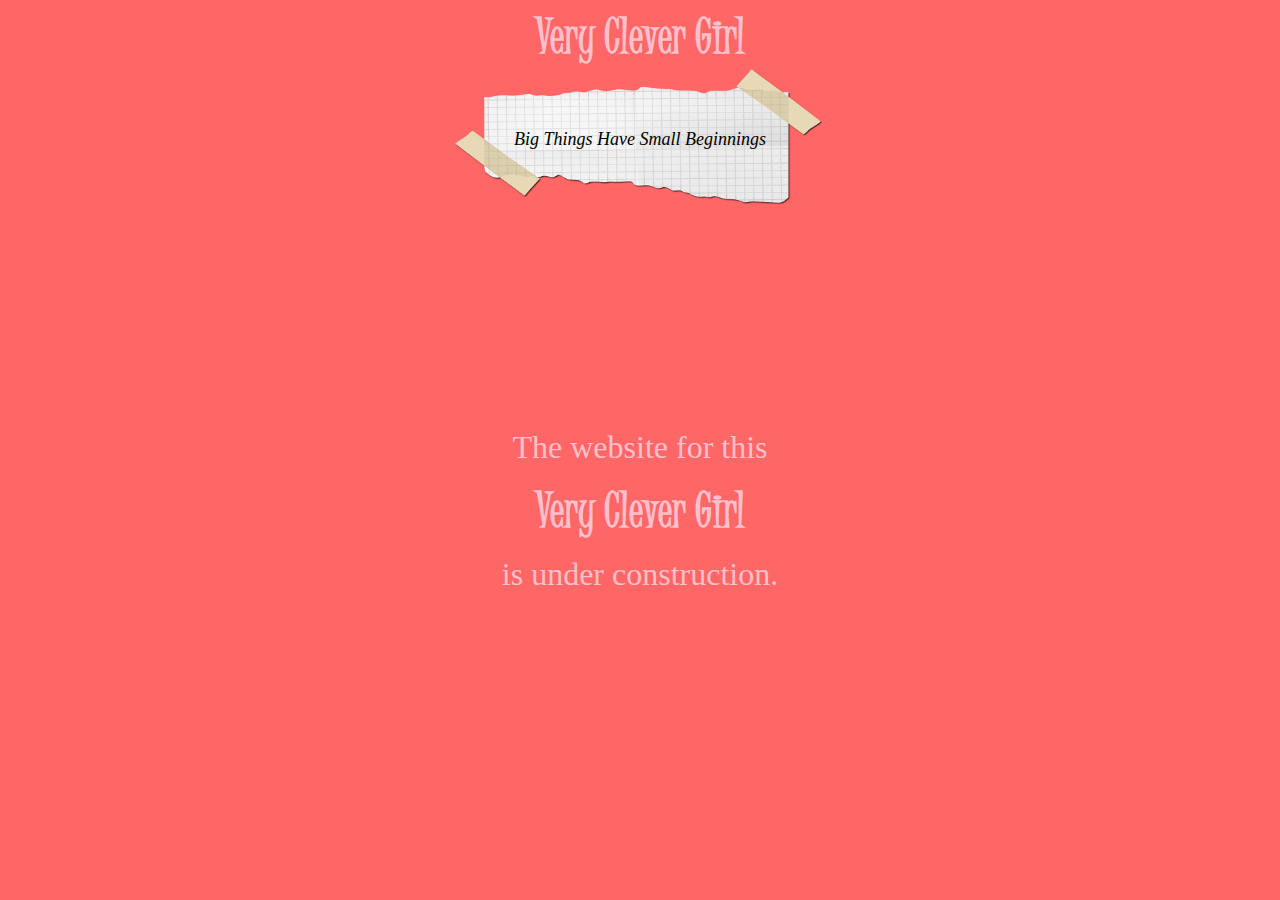
==== index.html @ 81830df7 "Alpha 0.0" ====
<!DOCTYPE html PUBLIC "-//W3C//DTD XHTML 1.0 Transitional//EN" "http://www.w3.org/TR/xhtml1/DTD/xhtml1-transitional.dtd">

<html xmlns="http://www.w3.org/1999/xhtml">

<head>


<meta http-equiv="Content-Type" content="text/html; charset=utf-8" />

<style>
.container {
    position: relative;
    text-align: center;
    color: white;
}

.centered {
    position: absolute;
    top: 50%;
    left: 50%;
    transform: translate(-50%, -50%);
}
</style>
<link rel="stylesheet" href="style.css">  

<title>Very Clever Girl</title>

</head>


<center>

<header>
	<font size="12" face="juice_itc" color="pink"><b>Very Clever Girl</b></font>
<br>
	
	
<div class="container">
  <img src="images/assets/GraphPaper.png" alt="Note" style="width:30%;">
  <div class="centered">
    <font size="4" face="Comic Sans MS" color="black" style="vertical-align:super"><i>Big Things Have Small Beginnings</i></font>
  </div>
</div>

</header>

<br><br><br><br><br><br><br><br><br><br><br><br> 

<font size="6" face="verdana" color="pink">The website for this</font>

<p>

<font size="12" face="juice_itc" color="pink"><b>Very Clever Girl</b></font>

<p>

<font size="6" face="verdana" color="pink">is under construction.</font>

</center>



</body
>
</html>
---- style.css ----
body {
	background-color: #FF6666;
}
p {
	font-family: verdana;
	color: pink;
}

@font-face {
    font-family: 'juice_itc';
    src: url('juice_itc.eot');
    src: url('juice_itc.eot?#iefix') format('embedded-opentype'),
         url('juice_itc.woff') format('woff'),
         url('juice_itc.ttf') format('truetype'),
         url('juice_itc.svg#juice_itcregular') format('svg');
    font-weight: normal;
    font-style: normal;
}
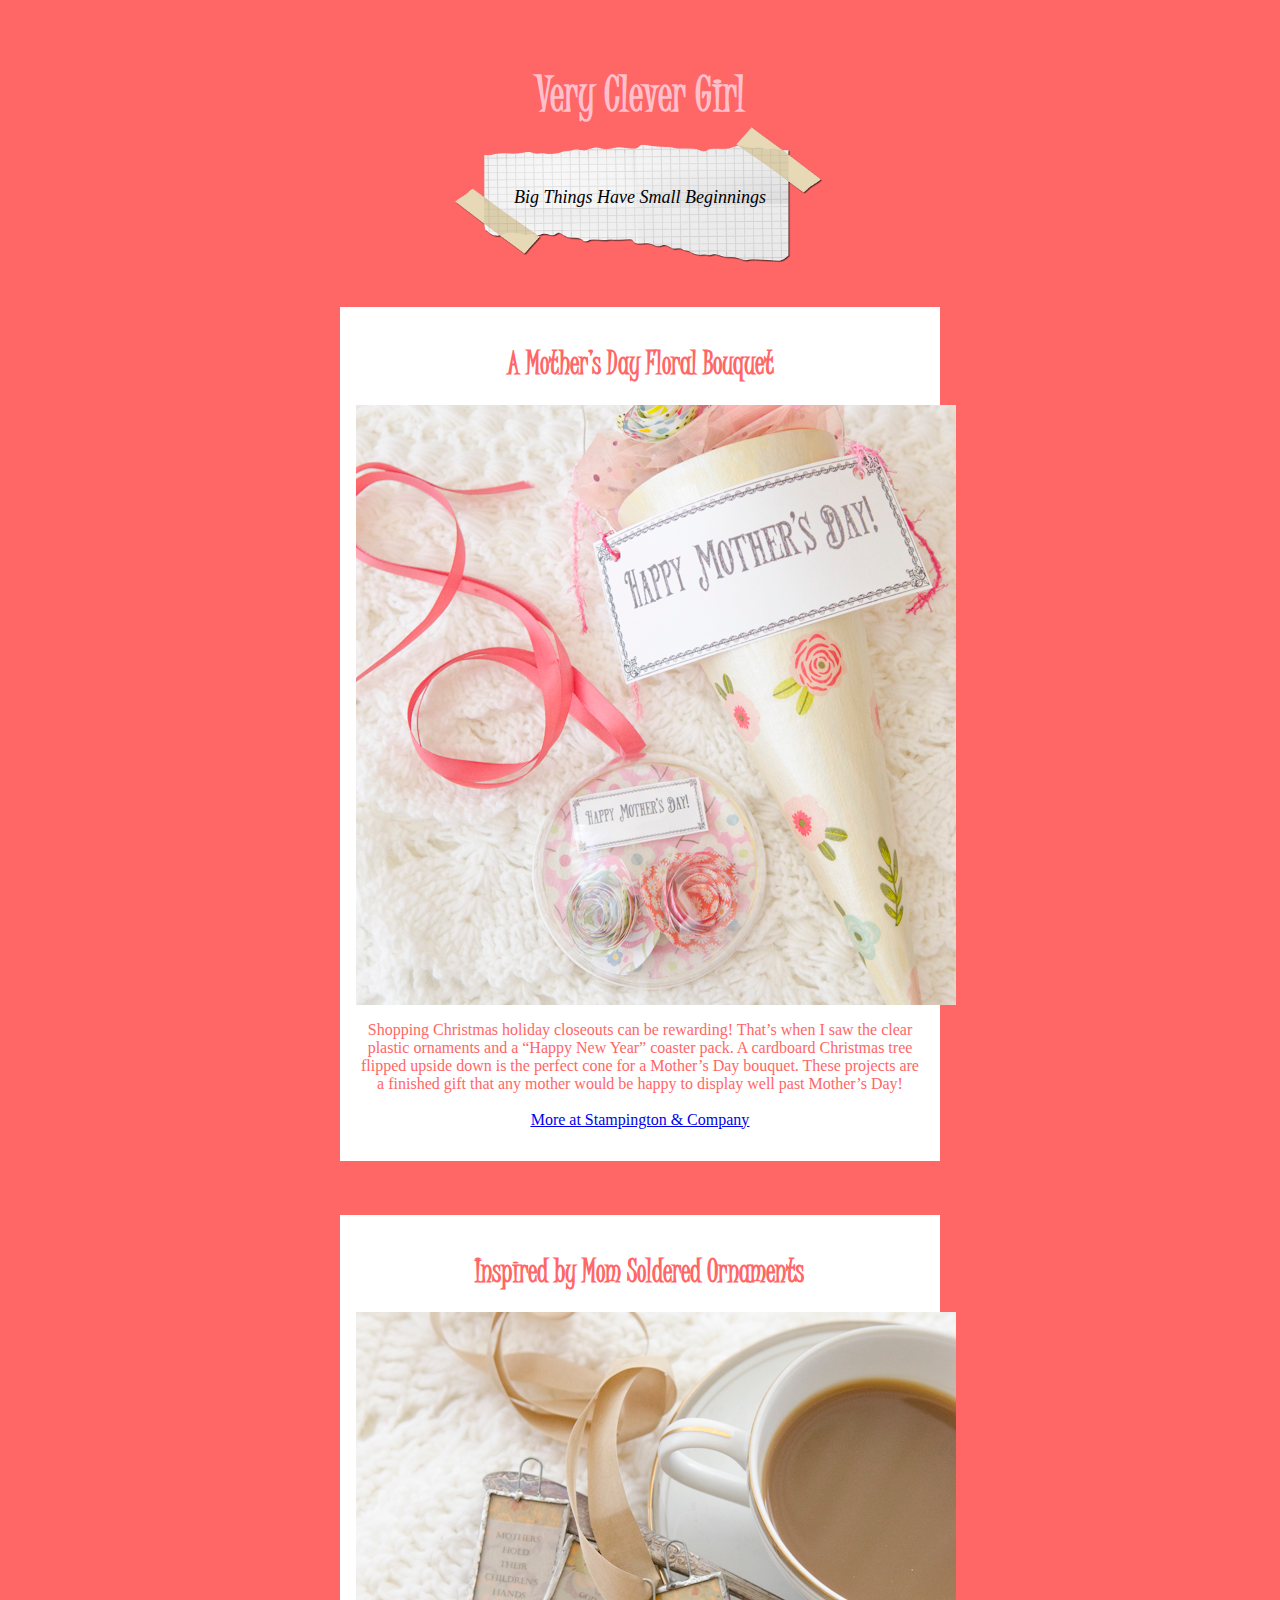
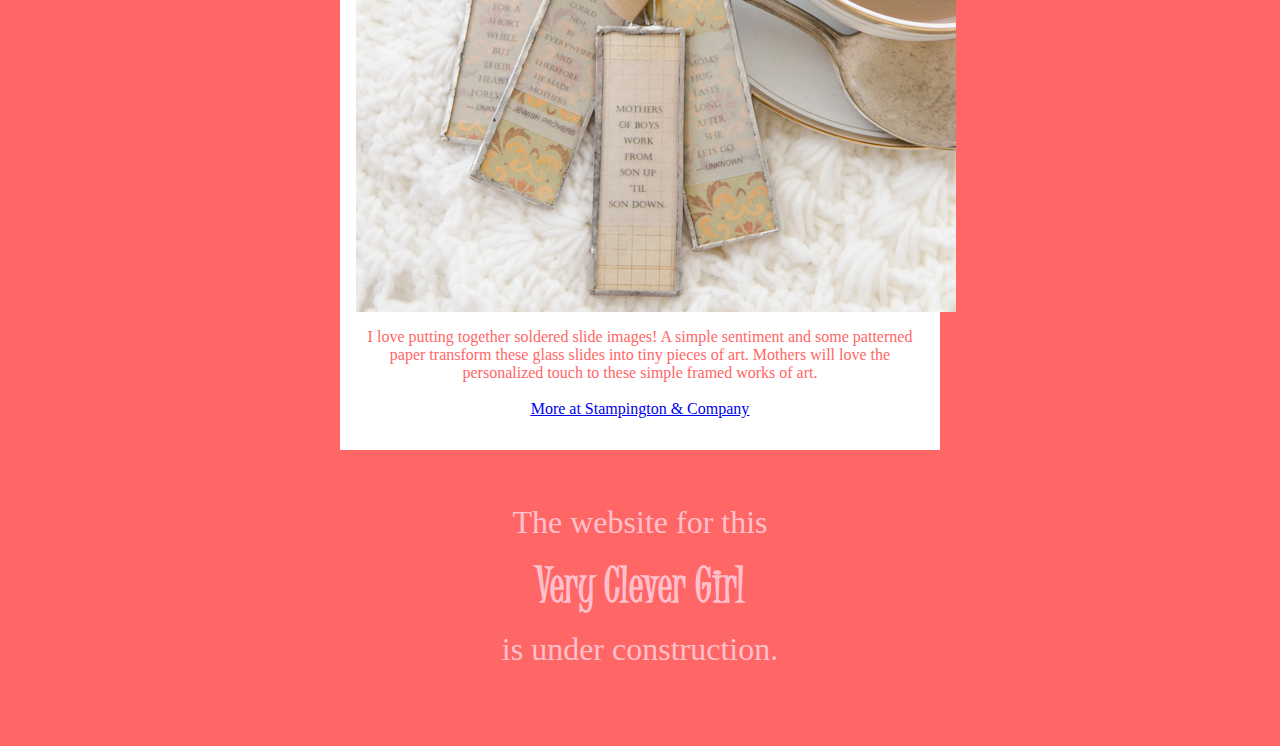
==== commit b9b6bdf5: "Alpha 0.1" ====
--- a/index.html
+++ b/index.html
@@ -31,7 +31,7 @@
 <center>
 
 <header>
-	<font size="12" face="juice_itc" color="pink"><b>Very Clever Girl</b></font>
+	<font size="12" face="juice_itc" color="pink"><b><br>Very Clever Girl</b></font>
 <br>
 	
 	
@@ -44,7 +44,42 @@
 
 </header>
 
-<br><br><br><br><br><br><br><br><br><br><br><br> 
+<br><br>
+
+<div class="post">
+	<h1>A Mother’s Day Floral Bouquet</h1>
+	<a href="https://stampington.com/A-Mothers-Day-Floral-Bouquet-Project" target="_blank">
+		<img src="images/posts/Stmp-Mothers-Day.jpg" alt="Mother's Day Floral Bouquet">
+	</a>
+	<br>
+	<p>Shopping Christmas holiday closeouts can be rewarding! That’s when I saw the clear plastic 
+		ornaments and a “Happy New Year” coaster pack. A cardboard Christmas tree flipped upside down is the perfect cone for a Mother’s Day bouquet. 
+		These projects are a finished gift that any mother would be happy to display well past Mother’s Day!
+		<br><br>
+		<a href="https://stampington.com/A-Mothers-Day-Floral-Bouquet-Project" target="_blank">
+			<u>More at Stampington & Company</u>
+		</a>
+	</p>
+</div>
+
+<br><br><br>
+
+<div class="post">
+	<h1>Inspired by Mom Soldered Ornaments</h1>
+	<a href="https://stampington.com/Mom-Inspired-Soldered-Ornaments-Project" target="_blank">
+		<img src="images/posts/Stmp-Soldered-Ornaments.jpg" alt="Mother's Day Floral Bouquet">
+	</a>
+	<br>
+	<p>I love putting together soldered slide images! A simple sentiment and some patterned paper transform these glass slides into tiny pieces of art. 
+		Mothers will love the personalized touch to these simple framed works of art.
+		<br><br>
+		<a href="https://stampington.com/Mom-Inspired-Soldered-Ornaments-Project" target="_blank">
+			<u>More at Stampington & Company</u>
+		</a>
+	</p>
+</div>
+
+<br><br><br>
 
 <font size="6" face="verdana" color="pink">The website for this</font>
 
@@ -58,9 +93,8 @@
 
 </center>
 
+<br><br><br>
 
-
-</body
->
+</body>
 </html>
 
--- a/style.css
+++ b/style.css
@@ -1,13 +1,19 @@
 body {
 	background-color: #FF6666;
 }
+
+h1 {
+	font-family: juice_itc;
+	color: #FF6666;
+}
+
 p {
 	font-family: verdana;
-	color: pink;
+	color: #FF6666;
 }
 
 @font-face {
-    font-family: 'juice_itc';
+    font-family: "juice_itc";
     src: url('juice_itc.eot');
     src: url('juice_itc.eot?#iefix') format('embedded-opentype'),
          url('juice_itc.woff') format('woff'),
@@ -15,4 +21,13 @@
          url('juice_itc.svg#juice_itcregular') format('svg');
     font-weight: normal;
     font-style: normal;
+}
+	
+.post {
+	width: 45%;
+	position: relative;
+	text-align: center;
+	background-color: white;
+	margin: auto;
+	padding: 16px;
 }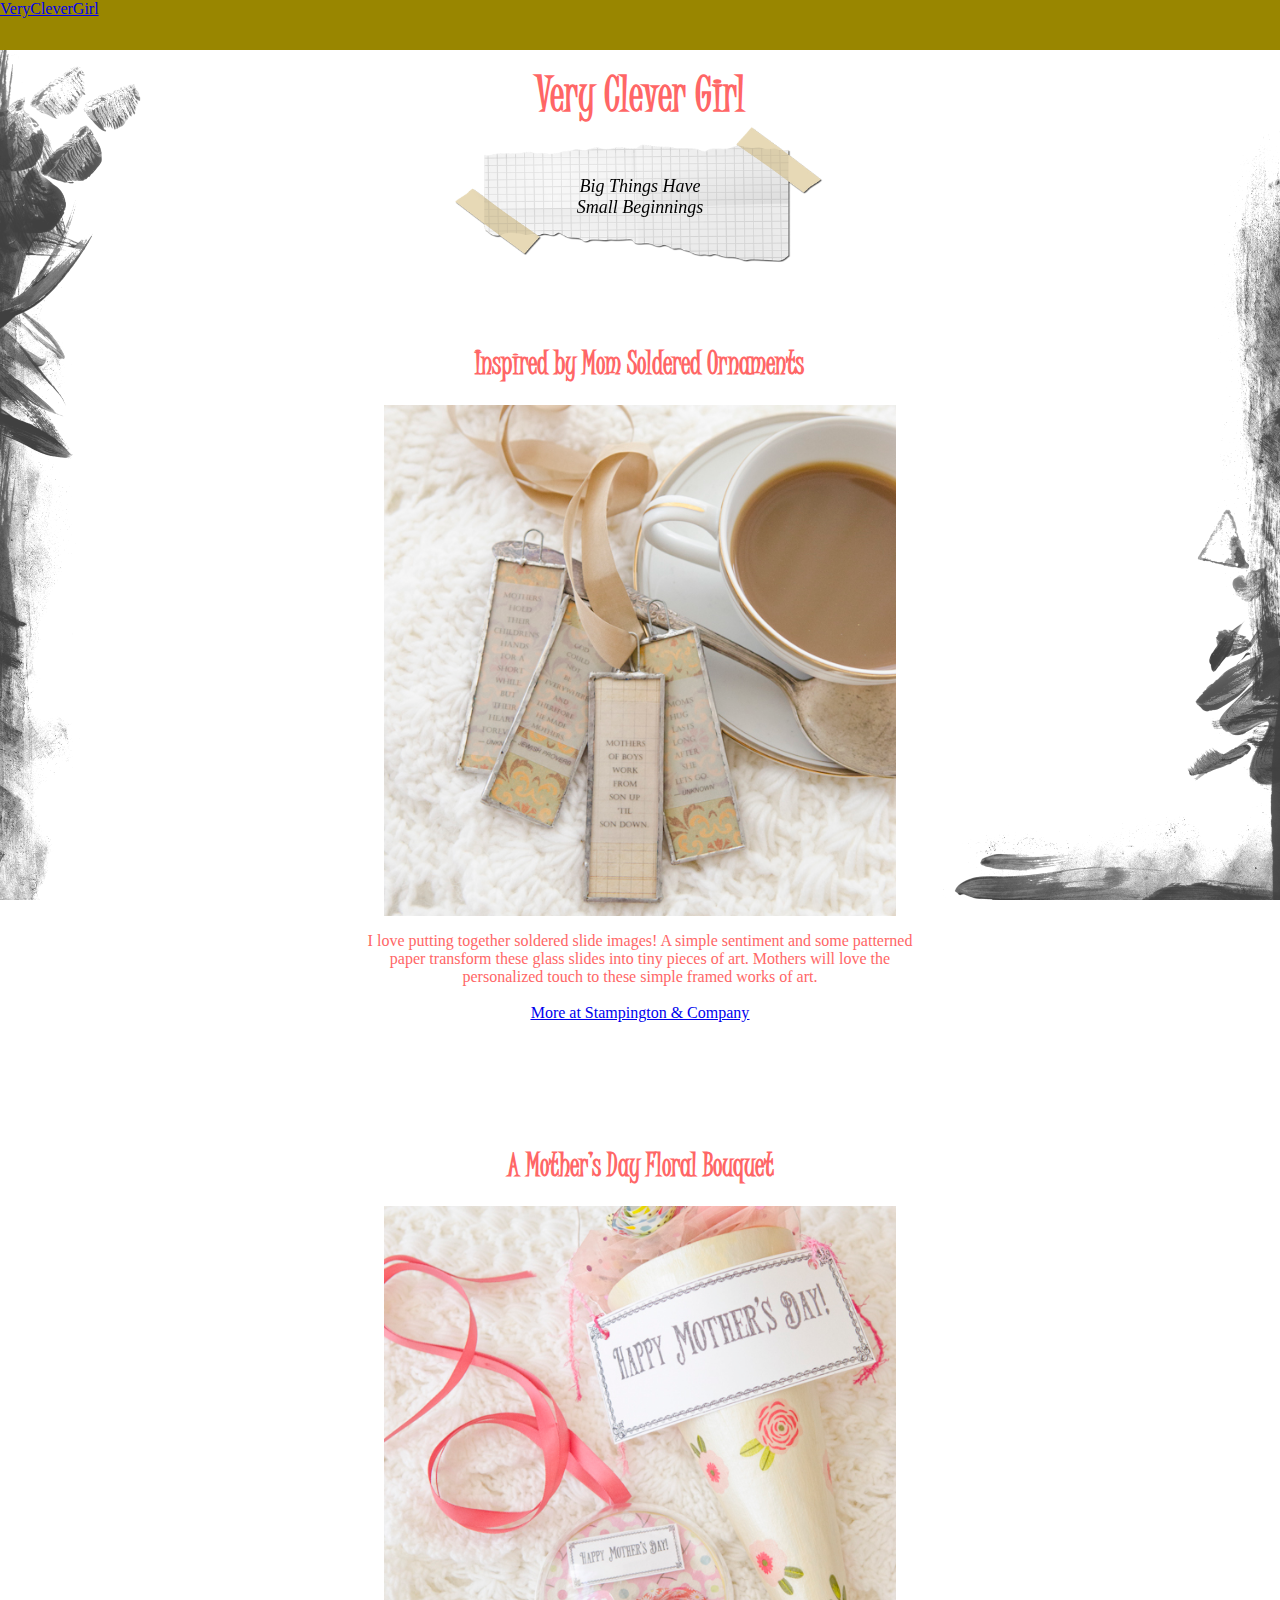
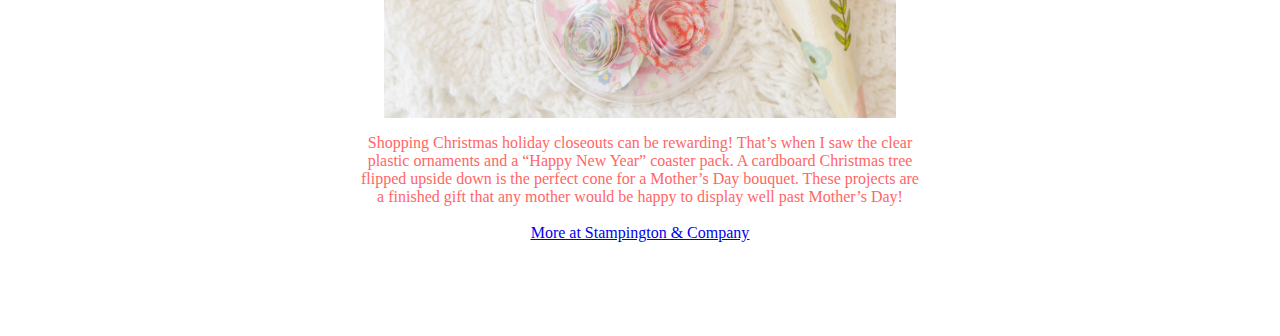
==== commit 15f57e7b: "Alpha 0.2" ====
--- a/index.html
+++ b/index.html
@@ -1,62 +1,49 @@
-<!DOCTYPE html PUBLIC "-//W3C//DTD XHTML 1.0 Transitional//EN" "http://www.w3.org/TR/xhtml1/DTD/xhtml1-transitional.dtd">
+<!DOCTYPE html PUBLIC '-//W3C//DTD XHTML 1.0 Transitional//EN' 'http://www.w3.org/TR/xhtml1/DTD/xhtml1-transitional.dtd'>
 
-<html xmlns="http://www.w3.org/1999/xhtml">
+<html xmlns='https://www.w3.org/1999/xhtml/'>
 
 <head>
 
+<meta http-equiv='Content-Type' content='text/html; charset=utf-8' />
 
-<meta http-equiv="Content-Type" content="text/html; charset=utf-8" />
-
-<style>
-.container {
-    position: relative;
-    text-align: center;
-    color: white;
-}
-
-.centered {
-    position: absolute;
-    top: 50%;
-    left: 50%;
-    transform: translate(-50%, -50%);
-}
-</style>
-<link rel="stylesheet" href="style.css">  
+<link rel='stylesheet' href='style.css'>  
 
 <title>Very Clever Girl</title>
 
 </head>
 
+<!-- Background Image & Overlays -->
+<body background='images/assets/creamy_marble_bg.tif'>
+<div class="bg_overlay"><img src='images/assets/splotchy_overlay_left_bg.png' style='min-height:800px; max-height:100%;'></div>
+<div class="bg_overlay"><img src='images/assets/splotchy_overlay_right_bg.png' align='right' style='min-height:800px; max-height:100%;'></div>
+
 
 <center>
-
+<!-- Title and Quote -->
 <header>
-	<font size="12" face="juice_itc" color="pink"><b><br>Very Clever Girl</b></font>
-<br>
-	
-	
-<div class="container">
-  <img src="images/assets/GraphPaper.png" alt="Note" style="width:30%;">
-  <div class="centered">
-    <font size="4" face="Comic Sans MS" color="black" style="vertical-align:super"><i>Big Things Have Small Beginnings</i></font>
-  </div>
-</div>
-
+	<font size='12' face='juice_itc' color='FF6666'><b><br>Very Clever Girl</b></font>
+	<br>
+	<div class='container'>
+		<img src='images/assets/GraphPaper.png' alt='Note' style='min-width:300px; max-width:30%;'>
+		<div class='centered'>
+			<font size='4' face='cursive' color='black' style='vertical-align:super'><i>Big Things Have<br>Small Beginnings</i></font>
+		</div>
+	</div>
 </header>
 
 <br><br>
 
-<div class="post">
-	<h1>A Mother’s Day Floral Bouquet</h1>
-	<a href="https://stampington.com/A-Mothers-Day-Floral-Bouquet-Project" target="_blank">
-		<img src="images/posts/Stmp-Mothers-Day.jpg" alt="Mother's Day Floral Bouquet">
+<!-- Posts -->
+<div class='post'>
+	<h1>Inspired by Mom Soldered Ornaments</h1>
+	<a href='https://stampington.com/Mom-Inspired-Soldered-Ornaments-Project' target='_blank'>
+		<img src='images/posts/Stmp-Soldered-Ornaments.jpg' alt='Mother's Day Floral Bouquet' style='width:90%'>
 	</a>
 	<br>
-	<p>Shopping Christmas holiday closeouts can be rewarding! That’s when I saw the clear plastic 
-		ornaments and a “Happy New Year” coaster pack. A cardboard Christmas tree flipped upside down is the perfect cone for a Mother’s Day bouquet. 
-		These projects are a finished gift that any mother would be happy to display well past Mother’s Day!
+	<p>I love putting together soldered slide images! A simple sentiment and some patterned paper transform these glass slides into tiny pieces of art. 
+		Mothers will love the personalized touch to these simple framed works of art.
 		<br><br>
-		<a href="https://stampington.com/A-Mothers-Day-Floral-Bouquet-Project" target="_blank">
+		<a href='https://stampington.com/Mom-Inspired-Soldered-Ornaments-Project' target='_blank'>
 			<u>More at Stampington & Company</u>
 		</a>
 	</p>
@@ -64,37 +51,33 @@
 
 <br><br><br>
 
-<div class="post">
-	<h1>Inspired by Mom Soldered Ornaments</h1>
-	<a href="https://stampington.com/Mom-Inspired-Soldered-Ornaments-Project" target="_blank">
-		<img src="images/posts/Stmp-Soldered-Ornaments.jpg" alt="Mother's Day Floral Bouquet">
+<div class='post'>
+	<h1>A Mother’s Day Floral Bouquet</h1>
+	<a href='https://stampington.com/A-Mothers-Day-Floral-Bouquet-Project' target='_blank'>
+		<img src='images/posts/Stmp-Mothers-Day.jpg' alt='Mother's Day Floral Bouquet' style='width:90%'>
 	</a>
 	<br>
-	<p>I love putting together soldered slide images! A simple sentiment and some patterned paper transform these glass slides into tiny pieces of art. 
-		Mothers will love the personalized touch to these simple framed works of art.
+	<p>Shopping Christmas holiday closeouts can be rewarding! That’s when I saw the clear plastic 
+		ornaments and a “Happy New Year” coaster pack. A cardboard Christmas tree flipped upside down is the perfect cone for a Mother’s Day bouquet. 
+		These projects are a finished gift that any mother would be happy to display well past Mother’s Day!
 		<br><br>
-		<a href="https://stampington.com/Mom-Inspired-Soldered-Ornaments-Project" target="_blank">
+		<a href='https://stampington.com/A-Mothers-Day-Floral-Bouquet-Project' target='_blank'>
 			<u>More at Stampington & Company</u>
 		</a>
 	</p>
 </div>
 
-<br><br><br>
-
-<font size="6" face="verdana" color="pink">The website for this</font>
-
-<p>
-
-<font size="12" face="juice_itc" color="pink"><b>Very Clever Girl</b></font>
-
-<p>
-
-<font size="6" face="verdana" color="pink">is under construction.</font>
-
 </center>
 
+<!-- Header Bar -->
+<div id="header_bar"><a data-pin-do="buttonFollow" href="https://www.pinterest.com/oldenough2know/">VeryCleverGirl</a>
+</div>
+
 <br><br><br>
-
+<script
+    type="text/javascript"
+    async defer
+    src="//assets.pinterest.com/js/pinit.js"
+></script>
 </body>
-</html>
-
+</html>--- a/style.css
+++ b/style.css
@@ -1,5 +1,6 @@
 body {
-	background-color: #FF6666;
+	background-image: 
+		url("images/assets/creamy_marble_bg.png");
 }
 
 h1 {
@@ -13,7 +14,7 @@
 }
 
 @font-face {
-    font-family: "juice_itc";
+    font-family: 'juice_itc';
     src: url('juice_itc.eot');
     src: url('juice_itc.eot?#iefix') format('embedded-opentype'),
          url('juice_itc.woff') format('woff'),
@@ -22,12 +23,44 @@
     font-weight: normal;
     font-style: normal;
 }
+
+#header_bar {
+	position: absolute;
+    top: 0;
+    left: 0;
+	width: 100%;
+	height: 50px;
+	background: #998600;
+}
+
+.container {
+    position: relative;
+    text-align: center;
+    color: white;
+}
+
+.centered {
+    position: absolute;
+    top: 50%;
+    left: 50%;
+    transform: translate(-50%, -50%);
+}
 	
 .post {
-	width: 45%;
+	min-width: 400px;
+	max-width: 45%;
 	position: relative;
 	text-align: center;
 	background-color: white;
 	margin: auto;
 	padding: 16px;
+}
+
+.bg_overlay {
+    position: fixed;
+    top: 0;
+    left: 0;
+    right: 0;
+    bottom: 0;
+	opacity: 0.75;
 }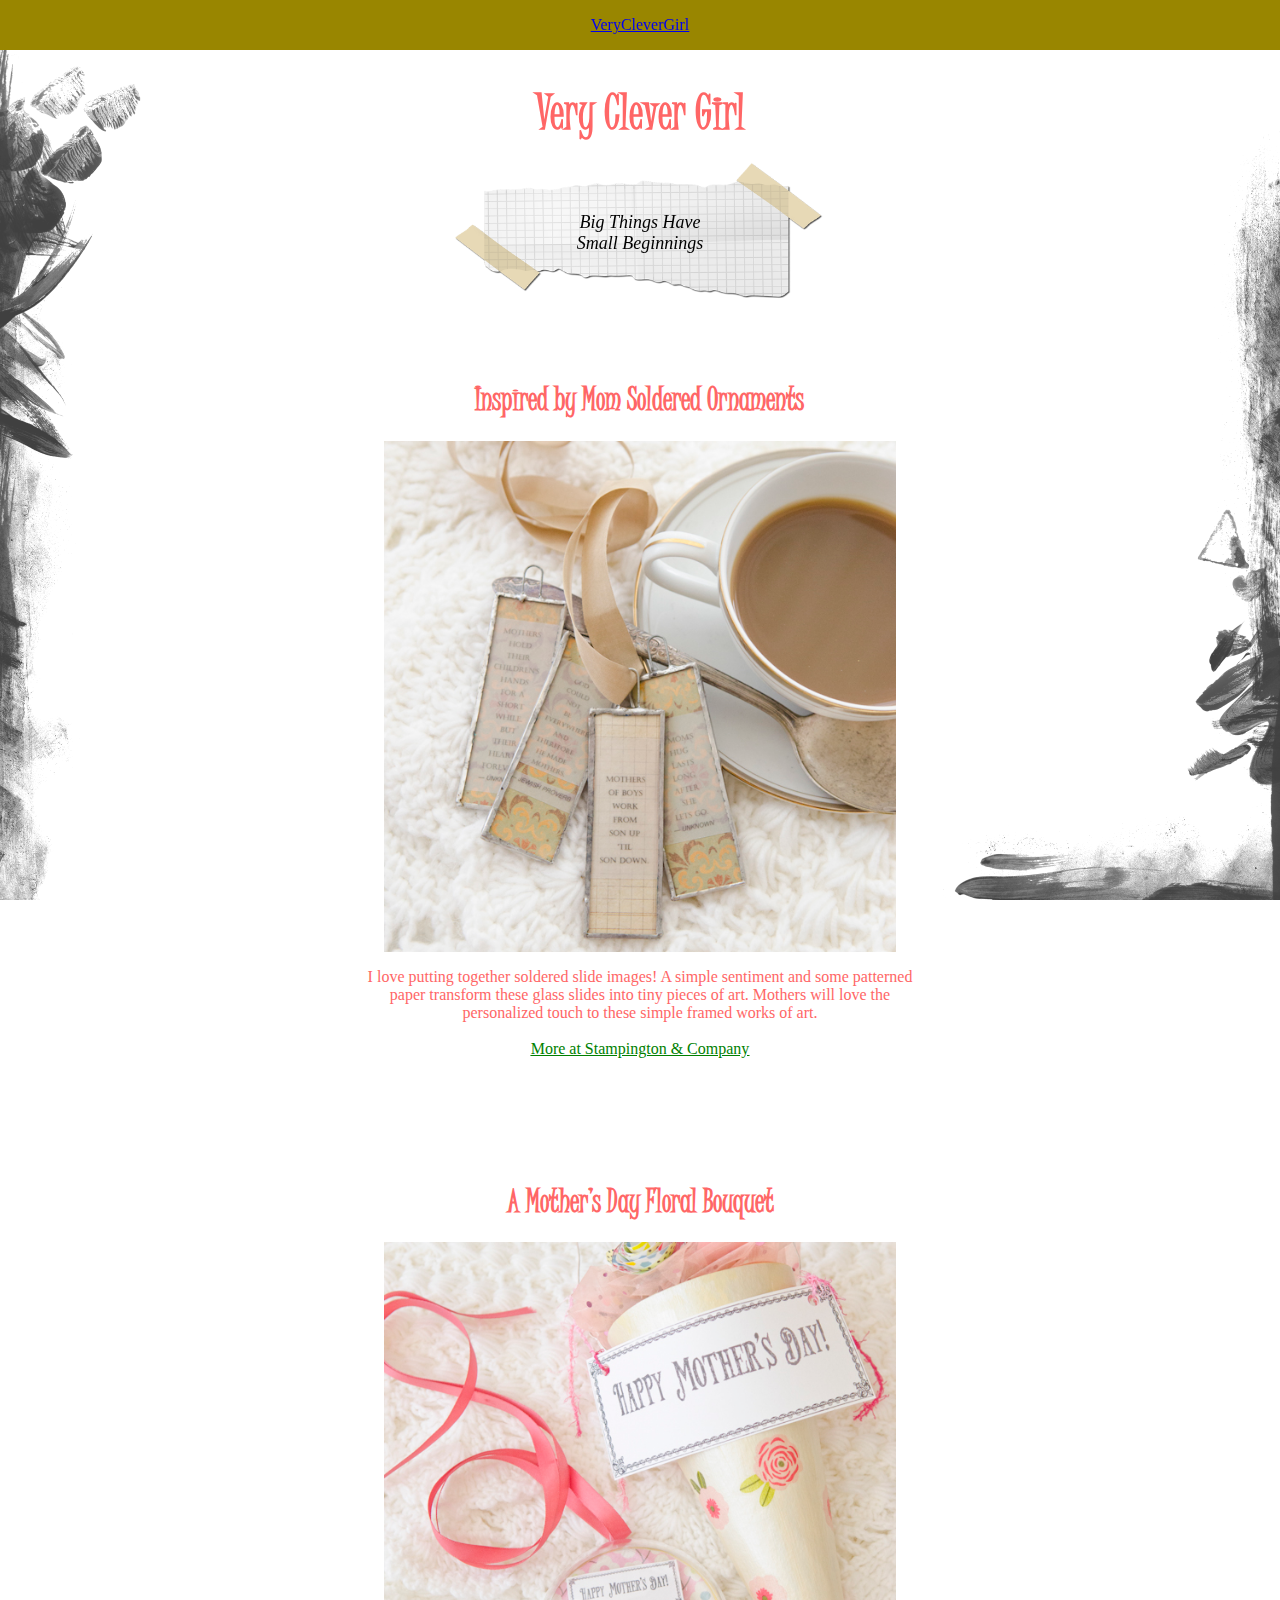
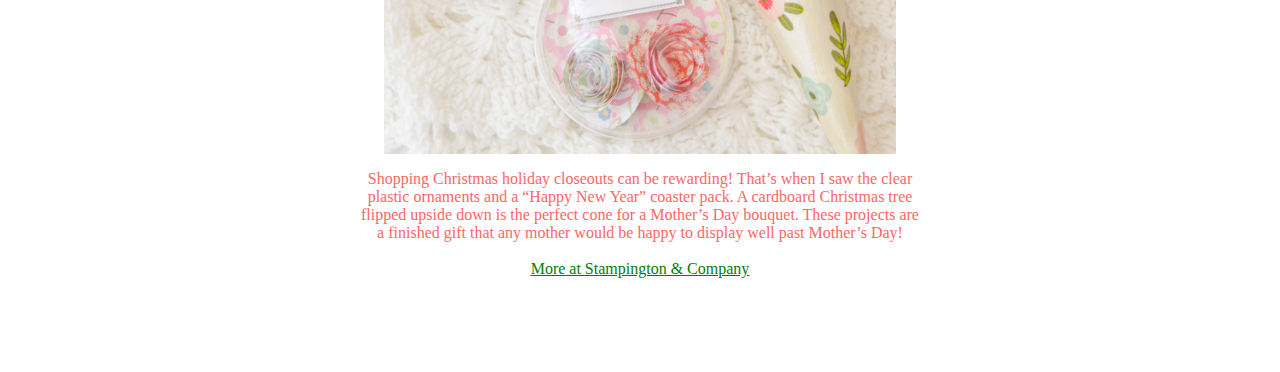
==== commit be99a9f8: "Alpha 0.2.1" ====
--- a/index.html
+++ b/index.html
@@ -1,27 +1,25 @@
 <!DOCTYPE html PUBLIC '-//W3C//DTD XHTML 1.0 Transitional//EN' 'http://www.w3.org/TR/xhtml1/DTD/xhtml1-transitional.dtd'>
 
 <html xmlns='https://www.w3.org/1999/xhtml/'>
-
 <head>
-
-<meta http-equiv='Content-Type' content='text/html; charset=utf-8' />
-
-<link rel='stylesheet' href='style.css'>  
-
-<title>Very Clever Girl</title>
-
+	<link rel='stylesheet' href='style.css'>
+	<title>Very Clever Girl</title>
 </head>
 
 <!-- Background Image & Overlays -->
-<body background='images/assets/creamy_marble_bg.tif'>
-<div class="bg_overlay"><img src='images/assets/splotchy_overlay_left_bg.png' style='min-height:800px; max-height:100%;'></div>
-<div class="bg_overlay"><img src='images/assets/splotchy_overlay_right_bg.png' align='right' style='min-height:800px; max-height:100%;'></div>
-
+<div class='bg_overlay'><img src='images/assets/splotchy_overlay_left_bg.png' style='min-height:800px; max-height:100%;'></div>
+<div class='bg_overlay'><img src='images/assets/splotchy_overlay_right_bg.png' align='right' style='min-height:800px; max-height:100%;'></div>
 
 <center>
 <!-- Title and Quote -->
 <header>
-	<font size='12' face='juice_itc' color='FF6666'><b><br>Very Clever Girl</b></font>
+	<br>
+	<div class='container'>
+		<font size='12' face='juice_itc' color='FF6666'>
+			<br>
+			<a href='index.html' style='text-decoration:none; color: #FF6666;'><b>Very Clever Girl</b></a>
+		</font>
+	</div>
 	<br>
 	<div class='container'>
 		<img src='images/assets/GraphPaper.png' alt='Note' style='min-width:300px; max-width:30%;'>
@@ -29,21 +27,19 @@
 			<font size='4' face='cursive' color='black' style='vertical-align:super'><i>Big Things Have<br>Small Beginnings</i></font>
 		</div>
 	</div>
+	<br><br>
 </header>
-
-<br><br>
 
 <!-- Posts -->
 <div class='post'>
 	<h1>Inspired by Mom Soldered Ornaments</h1>
 	<a href='https://stampington.com/Mom-Inspired-Soldered-Ornaments-Project' target='_blank'>
-		<img src='images/posts/Stmp-Soldered-Ornaments.jpg' alt='Mother's Day Floral Bouquet' style='width:90%'>
+		<img src='images/posts/Stmp-Soldered-Ornaments.jpg' alt="Inspired by Mom Soldered Ornaments" style='width:90%; border:0;'>
 	</a>
-	<br>
 	<p>I love putting together soldered slide images! A simple sentiment and some patterned paper transform these glass slides into tiny pieces of art. 
 		Mothers will love the personalized touch to these simple framed works of art.
 		<br><br>
-		<a href='https://stampington.com/Mom-Inspired-Soldered-Ornaments-Project' target='_blank'>
+		<a href='https://stampington.com/Mom-Inspired-Soldered-Ornaments-Project' target='_blank' style='color: green'>
 			<u>More at Stampington & Company</u>
 		</a>
 	</p>
@@ -54,14 +50,13 @@
 <div class='post'>
 	<h1>A Mother’s Day Floral Bouquet</h1>
 	<a href='https://stampington.com/A-Mothers-Day-Floral-Bouquet-Project' target='_blank'>
-		<img src='images/posts/Stmp-Mothers-Day.jpg' alt='Mother's Day Floral Bouquet' style='width:90%'>
+		<img src='images/posts/Stmp-Mothers-Day.jpg' alt="Mother's Day Floral Bouquet" style='width:90%; border:0;'>
 	</a>
-	<br>
 	<p>Shopping Christmas holiday closeouts can be rewarding! That’s when I saw the clear plastic 
 		ornaments and a “Happy New Year” coaster pack. A cardboard Christmas tree flipped upside down is the perfect cone for a Mother’s Day bouquet. 
 		These projects are a finished gift that any mother would be happy to display well past Mother’s Day!
 		<br><br>
-		<a href='https://stampington.com/A-Mothers-Day-Floral-Bouquet-Project' target='_blank'>
+		<a href='https://stampington.com/A-Mothers-Day-Floral-Bouquet-Project' target='_blank' style='color: green'>
 			<u>More at Stampington & Company</u>
 		</a>
 	</p>
@@ -70,7 +65,10 @@
 </center>
 
 <!-- Header Bar -->
-<div id="header_bar"><a data-pin-do="buttonFollow" href="https://www.pinterest.com/oldenough2know/">VeryCleverGirl</a>
+<div id="header_bar">
+    <div class='centered'>
+        <a data-pin-do="buttonFollow" href="https://www.pinterest.com/oldenough2know/boards/">VeryCleverGirl</a>
+    </div>
 </div>
 
 <br><br><br>
--- a/style.css
+++ b/style.css
@@ -56,6 +56,16 @@
 	padding: 16px;
 }
 
+.block_text {
+	min-width: 400px;
+	max-width: 75%;
+	position: relative;
+	text-align: center;
+	background-color: white;
+	margin: auto;
+	padding: 16px;
+}
+
 .bg_overlay {
     position: fixed;
     top: 0;
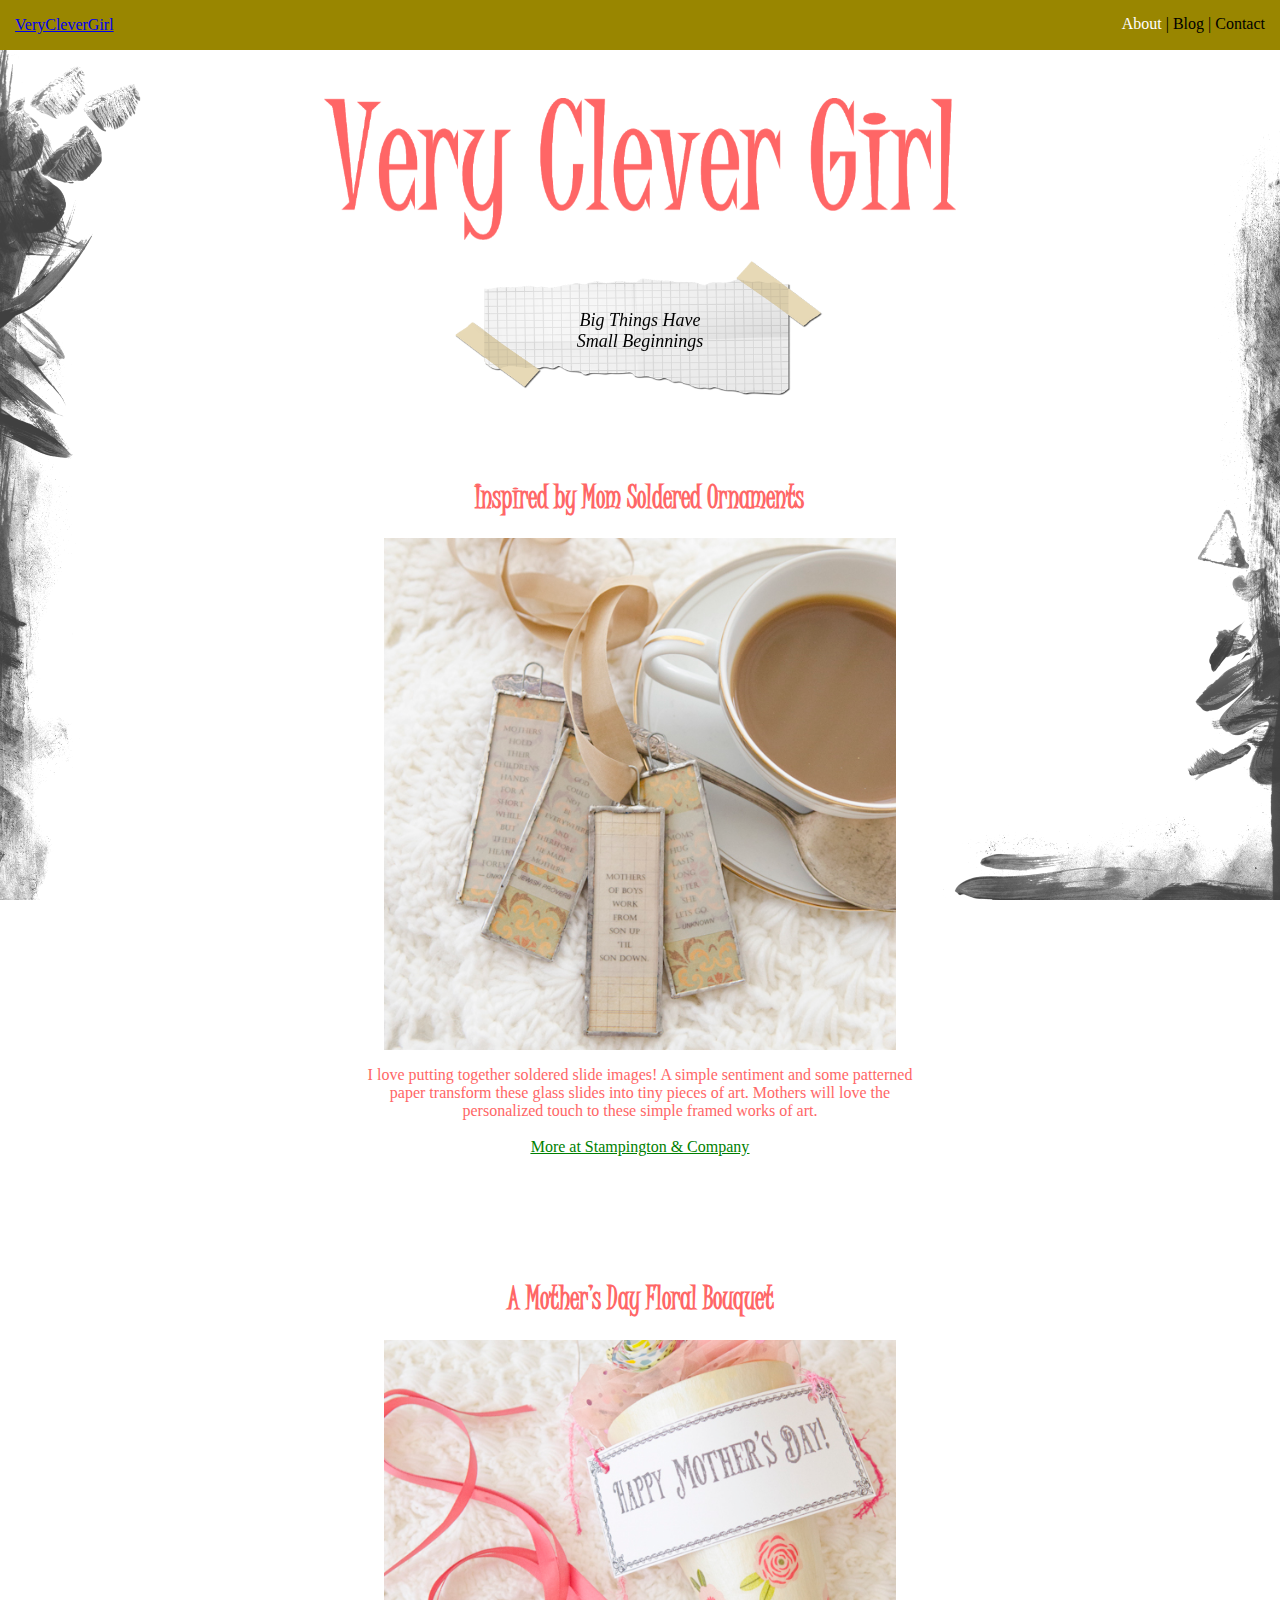
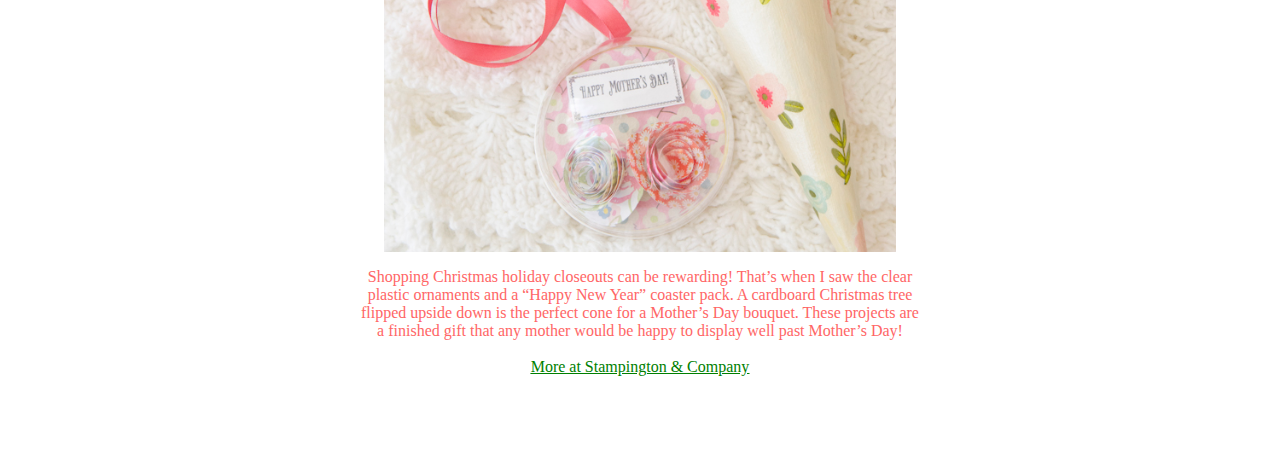
==== commit a01fd945: "0.2.2" ====
--- a/index.html
+++ b/index.html
@@ -2,6 +2,7 @@
 
 <html xmlns='https://www.w3.org/1999/xhtml/'>
 <head>
+	<meta http-equiv='Content-Type' content='text/html; charset=utf-8' />
 	<link rel='stylesheet' href='style.css'>
 	<title>Very Clever Girl</title>
 </head>
@@ -13,12 +14,11 @@
 <center>
 <!-- Title and Quote -->
 <header>
-	<br>
+	<br><br><br><br><br>
 	<div class='container'>
-		<font size='12' face='juice_itc' color='FF6666'>
-			<br>
-			<a href='index.html' style='text-decoration:none; color: #FF6666;'><b>Very Clever Girl</b></a>
-		</font>
+		<a href='index.html'>
+			<img src='images/assets/title_bold.png' style='min-width:400px; max-width:50%; border:0;'>
+		</a>
 	</div>
 	<br>
 	<div class='container'>
@@ -31,6 +31,21 @@
 </header>
 
 <!-- Posts -->
+<script type="text/javascript">
+	function loadFile(filePath) {
+		var result = null;
+		var xmlhttp = new XMLHttpRequest();
+		xmlhttp.open("GET", filePath, false);
+		xmlhttp.send();
+		if (xmlhttp.status==200) {
+			result = xmlhttp.responseText;
+			result = result.split();
+		}
+		document.write(result);
+	}
+</script>
+
+
 <div class='post'>
 	<h1>Inspired by Mom Soldered Ornaments</h1>
 	<a href='https://stampington.com/Mom-Inspired-Soldered-Ornaments-Project' target='_blank'>
@@ -66,9 +81,13 @@
 
 <!-- Header Bar -->
 <div id="header_bar">
-    <div class='centered'>
+    <div class='vcentered'>
         <a data-pin-do="buttonFollow" href="https://www.pinterest.com/oldenough2know/boards/">VeryCleverGirl</a>
     </div>
+	<font face='verdana'>
+		<a href='about.html' style='text-decoration: none; color: white;'>About</a>
+		| Blog | Contact
+	</font>
 </div>
 
 <br><br><br>
@@ -77,5 +96,4 @@
     async defer
     src="//assets.pinterest.com/js/pinit.js"
 ></script>
-</body>
 </html>--- a/style.css
+++ b/style.css
@@ -26,11 +26,13 @@
 
 #header_bar {
 	position: absolute;
-    top: 0;
+	top: 0;
     left: 0;
-	width: 100%;
-	height: 50px;
+	width: calc(100% - 30px);
+	height: 20px;
 	background: #998600;
+	padding: 15px;
+	text-align: right;
 }
 
 .container {
@@ -44,6 +46,12 @@
     top: 50%;
     left: 50%;
     transform: translate(-50%, -50%);
+}
+
+.vcentered {
+    position: absolute;
+    top: 50%;
+    transform: translate(0, -50%);
 }
 	
 .post {
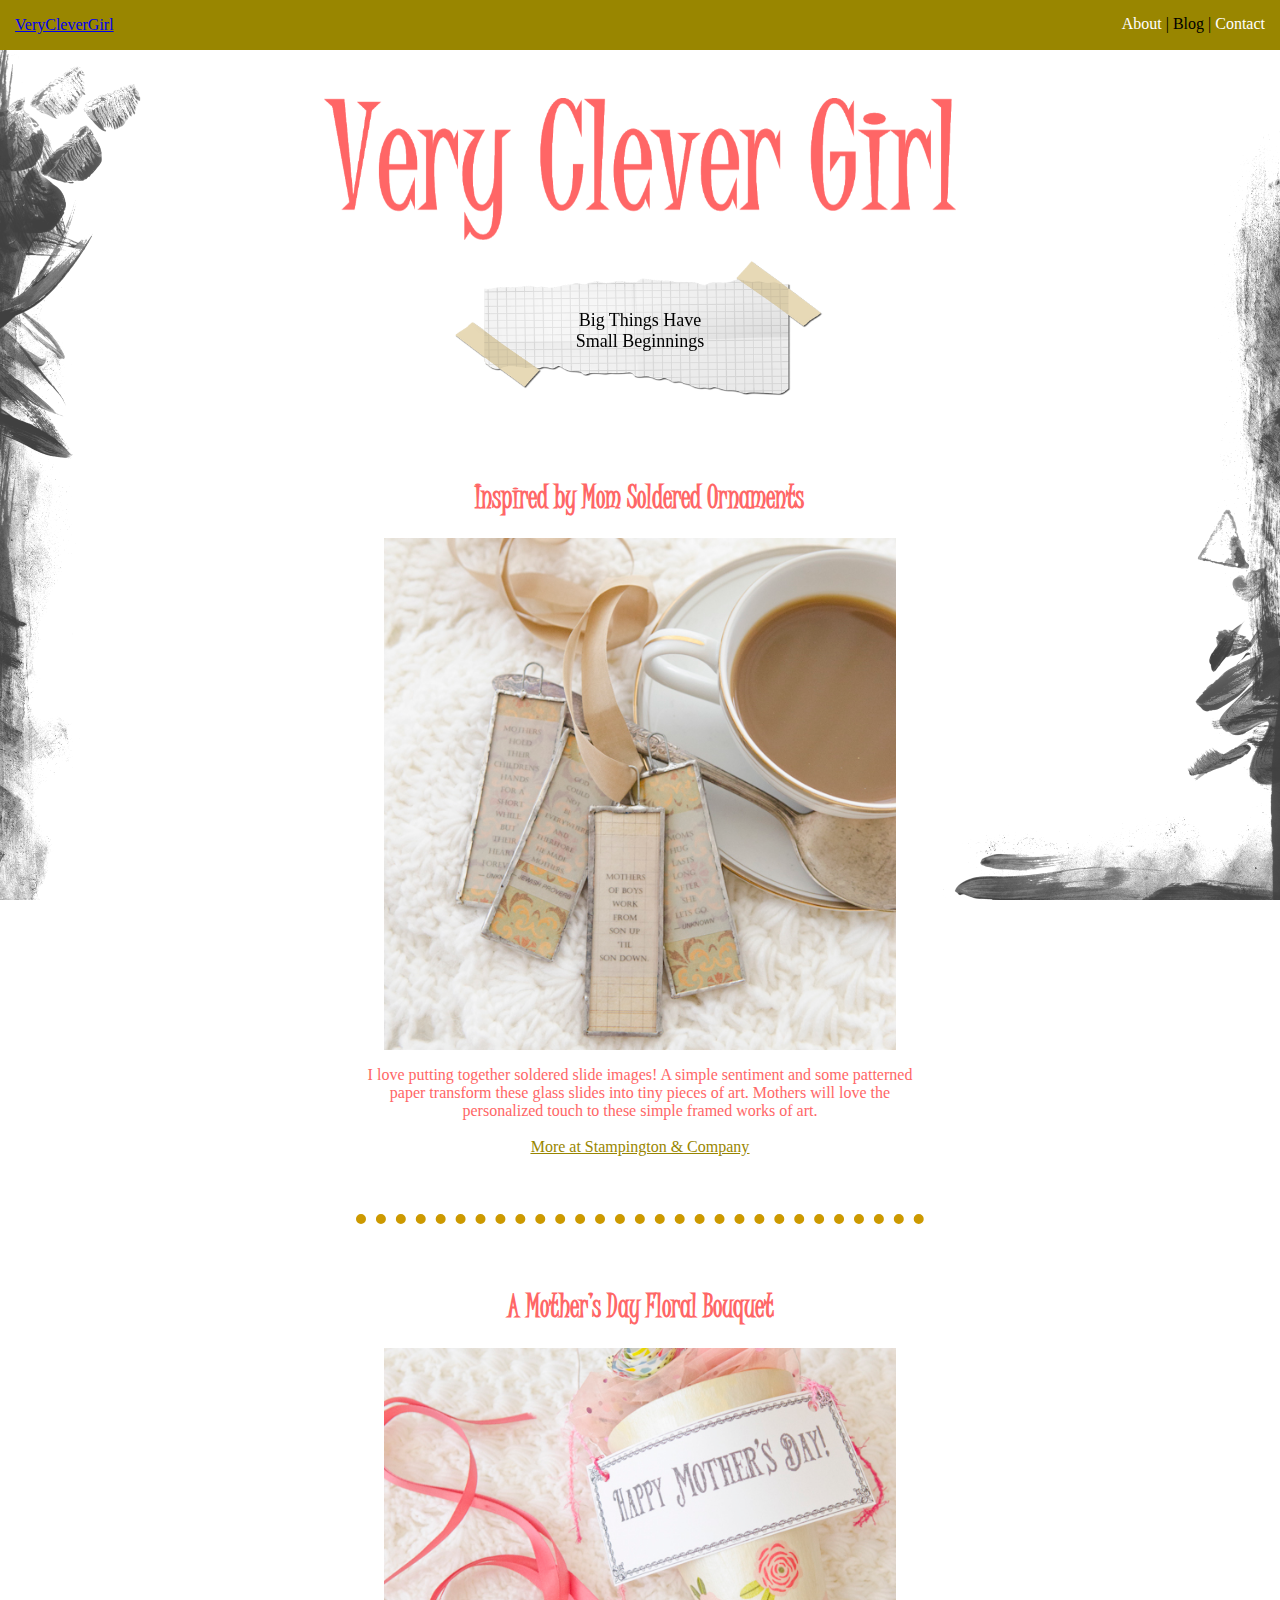
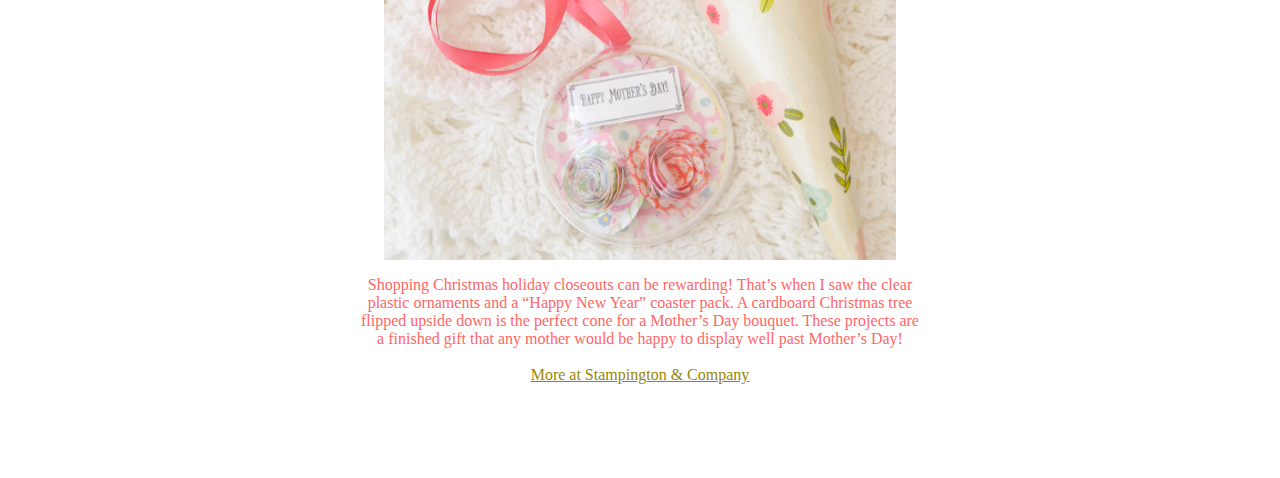
==== commit d3a43078: "Alpha 0.3" ====
--- a/index.html
+++ b/index.html
@@ -1,10 +1,17 @@
 <!DOCTYPE html PUBLIC '-//W3C//DTD XHTML 1.0 Transitional//EN' 'http://www.w3.org/TR/xhtml1/DTD/xhtml1-transitional.dtd'>
 
-<html xmlns='https://www.w3.org/1999/xhtml/'>
+<html xmlns='https://www.w3.org/1999/xhtml/' lang='en-US'>
 <head>
 	<meta http-equiv='Content-Type' content='text/html; charset=utf-8' />
 	<link rel='stylesheet' href='style.css'>
 	<title>Very Clever Girl</title>
+	
+	<style>
+		a.header {
+			text-decoration: none;
+			color: white;
+		}
+	</style>
 </head>
 
 <!-- Background Image & Overlays -->
@@ -17,14 +24,14 @@
 	<br><br><br><br><br>
 	<div class='container'>
 		<a href='index.html'>
-			<img src='images/assets/title_bold.png' style='min-width:400px; max-width:50%; border:0;'>
+			<img src='images/assets/title_bold.png' alt='Very Clever Girl logo' style='min-width:400px; max-width:50%; border:0;'>
 		</a>
 	</div>
 	<br>
 	<div class='container'>
 		<img src='images/assets/GraphPaper.png' alt='Note' style='min-width:300px; max-width:30%;'>
 		<div class='centered'>
-			<font size='4' face='cursive' color='black' style='vertical-align:super'><i>Big Things Have<br>Small Beginnings</i></font>
+			<font size='4' face='Gloucester MT' color='black' style='vertical-align:super'>Big Things Have<br>Small Beginnings</font>
 		</div>
 	</div>
 	<br><br>
@@ -54,13 +61,13 @@
 	<p>I love putting together soldered slide images! A simple sentiment and some patterned paper transform these glass slides into tiny pieces of art. 
 		Mothers will love the personalized touch to these simple framed works of art.
 		<br><br>
-		<a href='https://stampington.com/Mom-Inspired-Soldered-Ornaments-Project' target='_blank' style='color: green'>
+		<a href='https://stampington.com/Mom-Inspired-Soldered-Ornaments-Project' target='_blank' style='color: #998600'>
 			<u>More at Stampington & Company</u>
 		</a>
 	</p>
 </div>
 
-<br><br><br>
+<br><hr class='dotted'><br>
 
 <div class='post'>
 	<h1>A Mother’s Day Floral Bouquet</h1>
@@ -71,7 +78,7 @@
 		ornaments and a “Happy New Year” coaster pack. A cardboard Christmas tree flipped upside down is the perfect cone for a Mother’s Day bouquet. 
 		These projects are a finished gift that any mother would be happy to display well past Mother’s Day!
 		<br><br>
-		<a href='https://stampington.com/A-Mothers-Day-Floral-Bouquet-Project' target='_blank' style='color: green'>
+		<a href='https://stampington.com/A-Mothers-Day-Floral-Bouquet-Project' target='_blank' style='color: #998600'>
 			<u>More at Stampington & Company</u>
 		</a>
 	</p>
@@ -85,8 +92,9 @@
         <a data-pin-do="buttonFollow" href="https://www.pinterest.com/oldenough2know/boards/">VeryCleverGirl</a>
     </div>
 	<font face='verdana'>
-		<a href='about.html' style='text-decoration: none; color: white;'>About</a>
-		| Blog | Contact
+		<a href='about.html' class='header'>About</a>
+		| Blog | 
+		<a href='mailto:veryclevergirl@veryclevergirl.com' class='header'>Contact</a>
 	</font>
 </div>
 
--- a/style.css
+++ b/style.css
@@ -11,6 +11,13 @@
 p {
 	font-family: verdana;
 	color: #FF6666;
+}
+
+hr.dotted {
+  border: none;
+  border-top: 10px dotted #CC9900;
+  min-width: 400px;
+  max-width: 45%;
 }
 
 @font-face {
@@ -33,6 +40,11 @@
 	background: #998600;
 	padding: 15px;
 	text-align: right;
+}
+
+a.header {
+	text-decoration: none;
+	color: white;
 }
 
 .container {
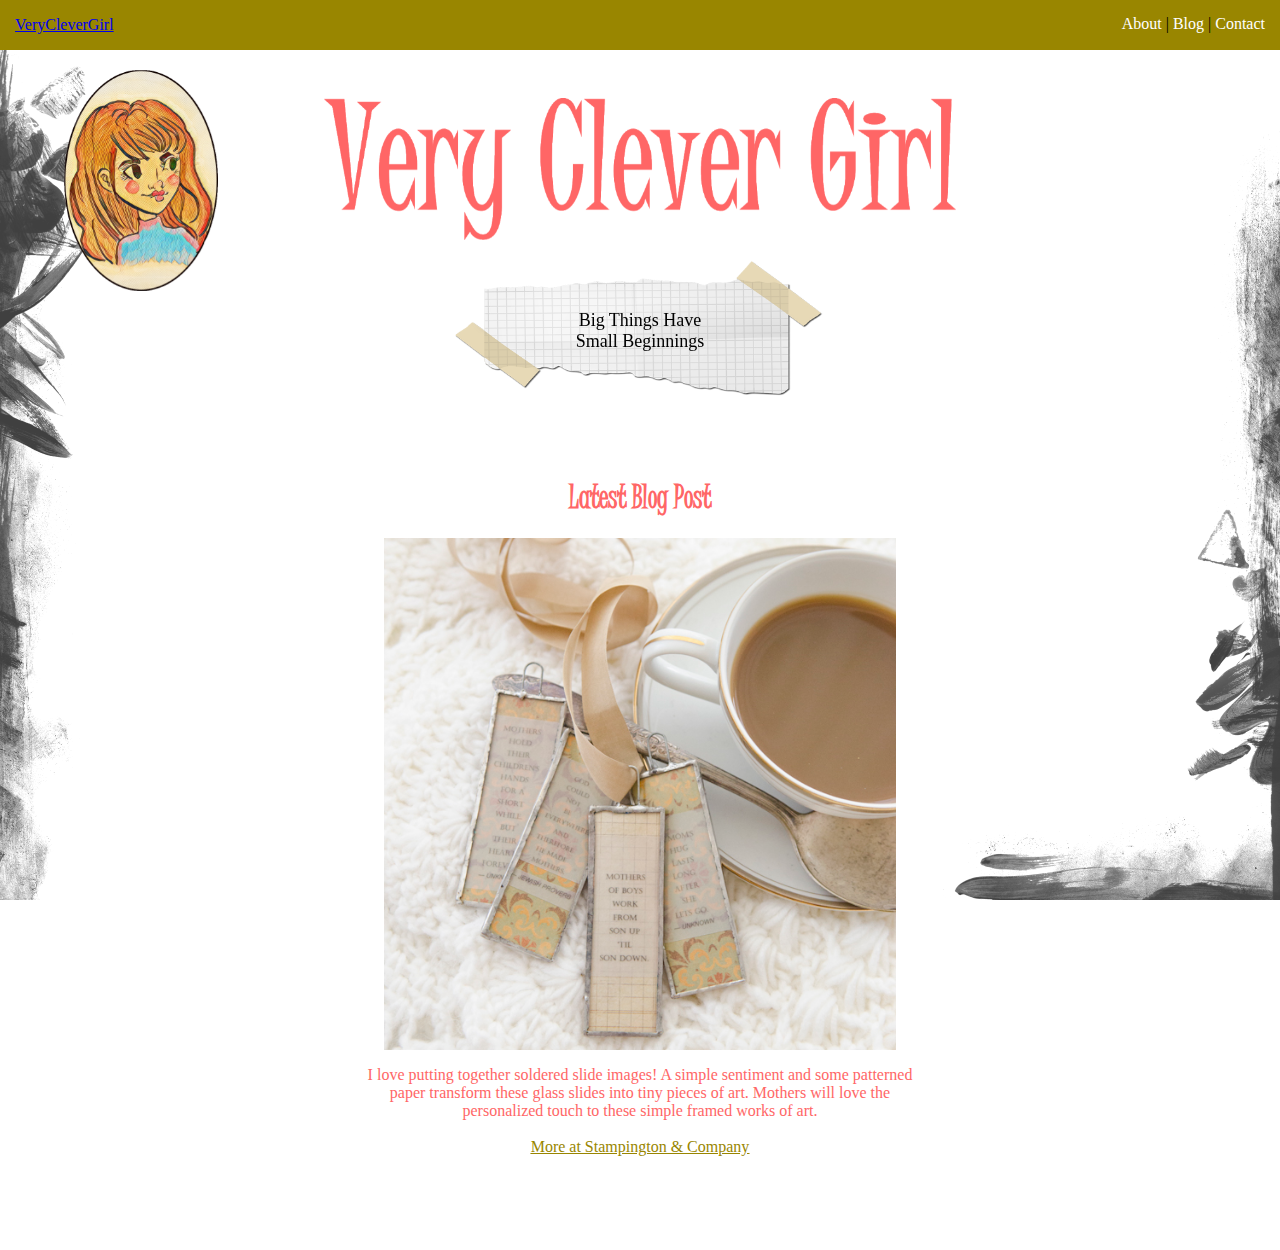
==== commit 31492b88: "Alpha 0.5" ====
--- a/index.html
+++ b/index.html
@@ -7,9 +7,12 @@
 	<title>Very Clever Girl</title>
 	
 	<style>
-		a.header {
-			text-decoration: none;
-			color: white;
+		#logo {
+			position: absolute;
+			top: 70px;
+			left: 5%;
+			min-width: 100px;
+			max-width: 12%;
 		}
 	</style>
 </head>
@@ -34,6 +37,7 @@
 			<font size='4' face='Gloucester MT' color='black' style='vertical-align:super'>Big Things Have<br>Small Beginnings</font>
 		</div>
 	</div>
+	<img id='logo' src='images/assets/vcg_logo.png'>
 	<br><br>
 </header>
 
@@ -52,9 +56,10 @@
 	}
 </script>
 
-
 <div class='post'>
-	<h1>Inspired by Mom Soldered Ornaments</h1>
+	<h1>
+		<a href='blog.html' style='text-decoration: none; color: #FF6666;'>Latest Blog Post</a>
+	</h1>
 	<a href='https://stampington.com/Mom-Inspired-Soldered-Ornaments-Project' target='_blank'>
 		<img src='images/posts/Stmp-Soldered-Ornaments.jpg' alt="Inspired by Mom Soldered Ornaments" style='width:90%; border:0;'>
 	</a>
@@ -67,33 +72,14 @@
 	</p>
 </div>
 
-<br><hr class='dotted'><br>
-
-<div class='post'>
-	<h1>A Mother’s Day Floral Bouquet</h1>
-	<a href='https://stampington.com/A-Mothers-Day-Floral-Bouquet-Project' target='_blank'>
-		<img src='images/posts/Stmp-Mothers-Day.jpg' alt="Mother's Day Floral Bouquet" style='width:90%; border:0;'>
-	</a>
-	<p>Shopping Christmas holiday closeouts can be rewarding! That’s when I saw the clear plastic 
-		ornaments and a “Happy New Year” coaster pack. A cardboard Christmas tree flipped upside down is the perfect cone for a Mother’s Day bouquet. 
-		These projects are a finished gift that any mother would be happy to display well past Mother’s Day!
-		<br><br>
-		<a href='https://stampington.com/A-Mothers-Day-Floral-Bouquet-Project' target='_blank' style='color: #998600'>
-			<u>More at Stampington & Company</u>
-		</a>
-	</p>
-</div>
-
-</center>
-
 <!-- Header Bar -->
 <div id="header_bar">
     <div class='vcentered'>
         <a data-pin-do="buttonFollow" href="https://www.pinterest.com/oldenough2know/boards/">VeryCleverGirl</a>
     </div>
 	<font face='verdana'>
-		<a href='about.html' class='header'>About</a>
-		| Blog | 
+		<a href='about.html' class='header'>About</a> | 
+		<a href='blog.html' class='header'>Blog</a> | 
 		<a href='mailto:veryclevergirl@veryclevergirl.com' class='header'>Contact</a>
 	</font>
 </div>
--- a/style.css
+++ b/style.css
@@ -20,6 +20,11 @@
   max-width: 45%;
 }
 
+ul.heart {
+	list-style-image: url('images/assets/icon_heart.png');
+	image-width: 30px;
+}
+
 @font-face {
     font-family: 'juice_itc';
     src: url('juice_itc.eot');
@@ -40,6 +45,14 @@
 	background: #998600;
 	padding: 15px;
 	text-align: right;
+}
+
+#logo {
+	position: absolute;
+	top: 70px;
+	left: 5%;
+	min-width: 100px;
+	max-width: 12%;
 }
 
 a.header {
@@ -80,10 +93,9 @@
 	min-width: 400px;
 	max-width: 75%;
 	position: relative;
-	text-align: center;
 	background-color: white;
 	margin: auto;
-	padding: 16px;
+	padding: 32px;
 }
 
 .bg_overlay {
@@ -93,4 +105,10 @@
     right: 0;
     bottom: 0;
 	opacity: 0.75;
+}
+
+.image_pair {
+	width: 90%;
+	margin: auto;
+	padding: 10px 0;
 }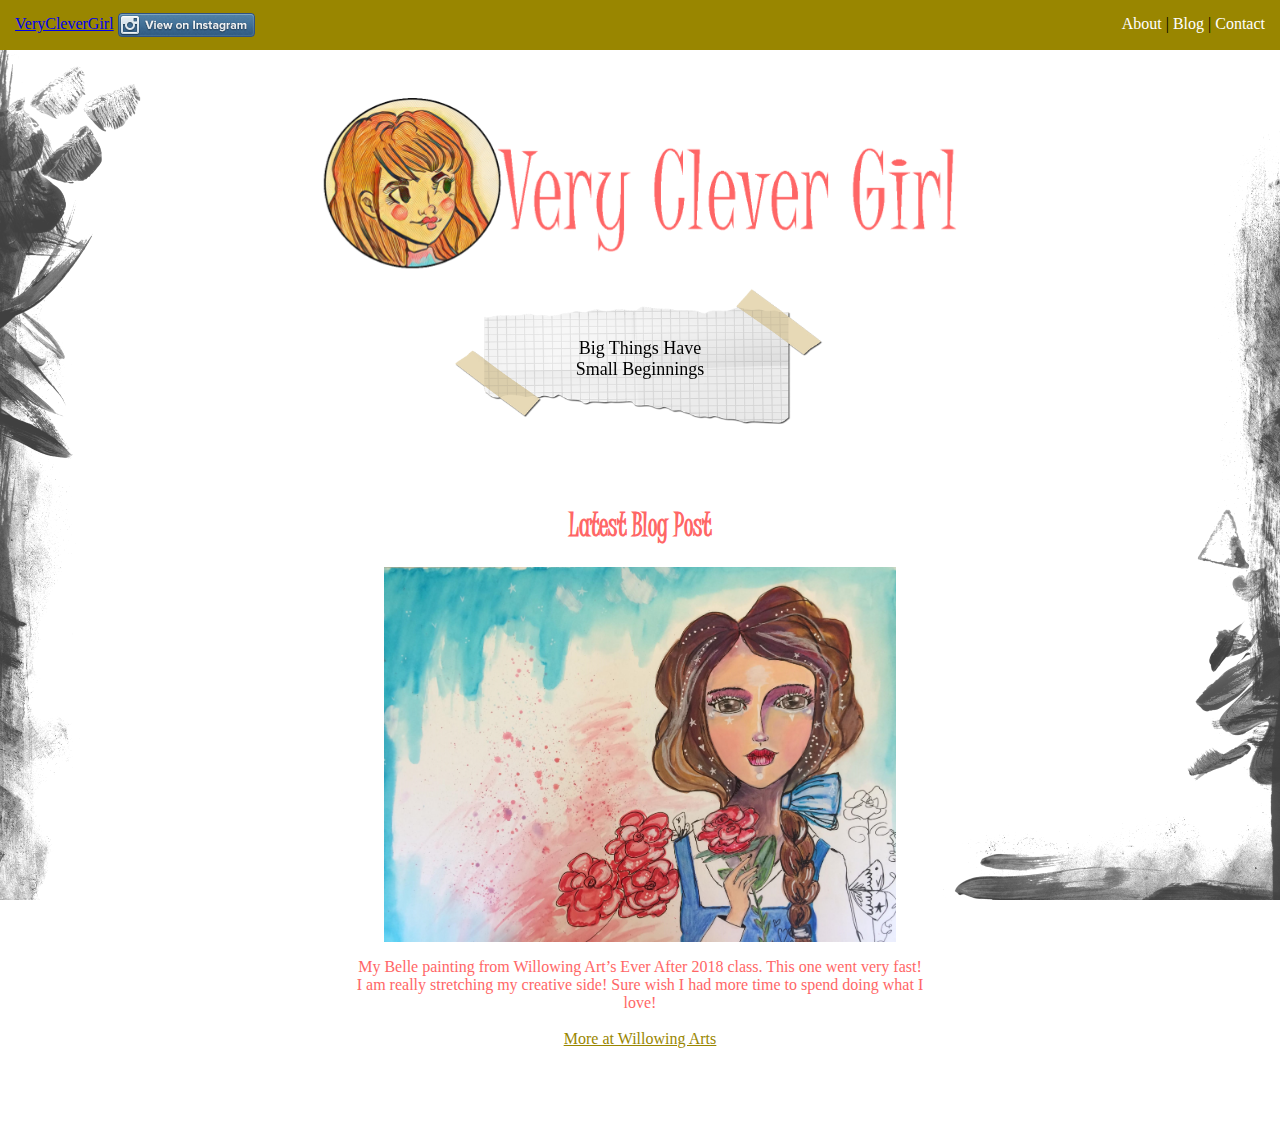
==== commit 560264b2: "Alpha 0.5.1" ====
--- a/index.html
+++ b/index.html
@@ -3,18 +3,10 @@
 <html xmlns='https://www.w3.org/1999/xhtml/' lang='en-US'>
 <head>
 	<meta http-equiv='Content-Type' content='text/html; charset=utf-8' />
+	<meta name='description' content='VeryCleverGirl Landing Page'>
+	<meta name='keywords' content='VeryCleverGirl,Catherine,Garmany,art,oldenough2know'>
 	<link rel='stylesheet' href='style.css'>
 	<title>Very Clever Girl</title>
-	
-	<style>
-		#logo {
-			position: absolute;
-			top: 70px;
-			left: 5%;
-			min-width: 100px;
-			max-width: 12%;
-		}
-	</style>
 </head>
 
 <!-- Background Image & Overlays -->
@@ -27,7 +19,7 @@
 	<br><br><br><br><br>
 	<div class='container'>
 		<a href='index.html'>
-			<img src='images/assets/title_bold.png' alt='Very Clever Girl logo' style='min-width:400px; max-width:50%; border:0;'>
+			<img src='images/assets/banner.png' alt='Very Clever Girl logo' style='min-width:400px; max-width:50%; border:0;'>
 		</a>
 	</div>
 	<br>
@@ -37,7 +29,6 @@
 			<font size='4' face='Gloucester MT' color='black' style='vertical-align:super'>Big Things Have<br>Small Beginnings</font>
 		</div>
 	</div>
-	<img id='logo' src='images/assets/vcg_logo.png'>
 	<br><br>
 </header>
 
@@ -60,14 +51,14 @@
 	<h1>
 		<a href='blog.html' style='text-decoration: none; color: #FF6666;'>Latest Blog Post</a>
 	</h1>
-	<a href='https://stampington.com/Mom-Inspired-Soldered-Ornaments-Project' target='_blank'>
-		<img src='images/posts/Stmp-Soldered-Ornaments.jpg' alt="Inspired by Mom Soldered Ornaments" style='width:90%; border:0;'>
+	<a href='https://www.willowing.org/' target='_blank'>
+		<img src='images/posts/Willow-Belle.jpg' alt="Painting of Belle" style='width:90%; border:0;'>
 	</a>
-	<p>I love putting together soldered slide images! A simple sentiment and some patterned paper transform these glass slides into tiny pieces of art. 
-		Mothers will love the personalized touch to these simple framed works of art.
+	<p>My Belle painting from Willowing Art’s Ever After 2018 class. This one went very fast!  I am really stretching my creative side!  
+	Sure wish I had more time to spend doing what I love!
 		<br><br>
-		<a href='https://stampington.com/Mom-Inspired-Soldered-Ornaments-Project' target='_blank' style='color: #998600'>
-			<u>More at Stampington & Company</u>
+		<a href='https://www.willowing.org/' target='_blank' style='color: #998600'>
+			<u>More at Willowing Arts</u>
 		</a>
 	</p>
 </div>
@@ -75,7 +66,8 @@
 <!-- Header Bar -->
 <div id="header_bar">
     <div class='vcentered'>
-        <a data-pin-do="buttonFollow" href="https://www.pinterest.com/oldenough2know/boards/">VeryCleverGirl</a>
+        <a data-pin-do="buttonFollow" href='https://www.pinterest.com/oldenough2know/boards/'>VeryCleverGirl</a> 
+		<a href='https://www.instagram.com/very.clevergirl/'><img src='images/assets/instagram.png' style='vertical-align:middle'></a>
     </div>
 	<font face='verdana'>
 		<a href='about.html' class='header'>About</a> | 
--- a/style.css
+++ b/style.css
@@ -45,14 +45,6 @@
 	background: #998600;
 	padding: 15px;
 	text-align: right;
-}
-
-#logo {
-	position: absolute;
-	top: 70px;
-	left: 5%;
-	min-width: 100px;
-	max-width: 12%;
 }
 
 a.header {
